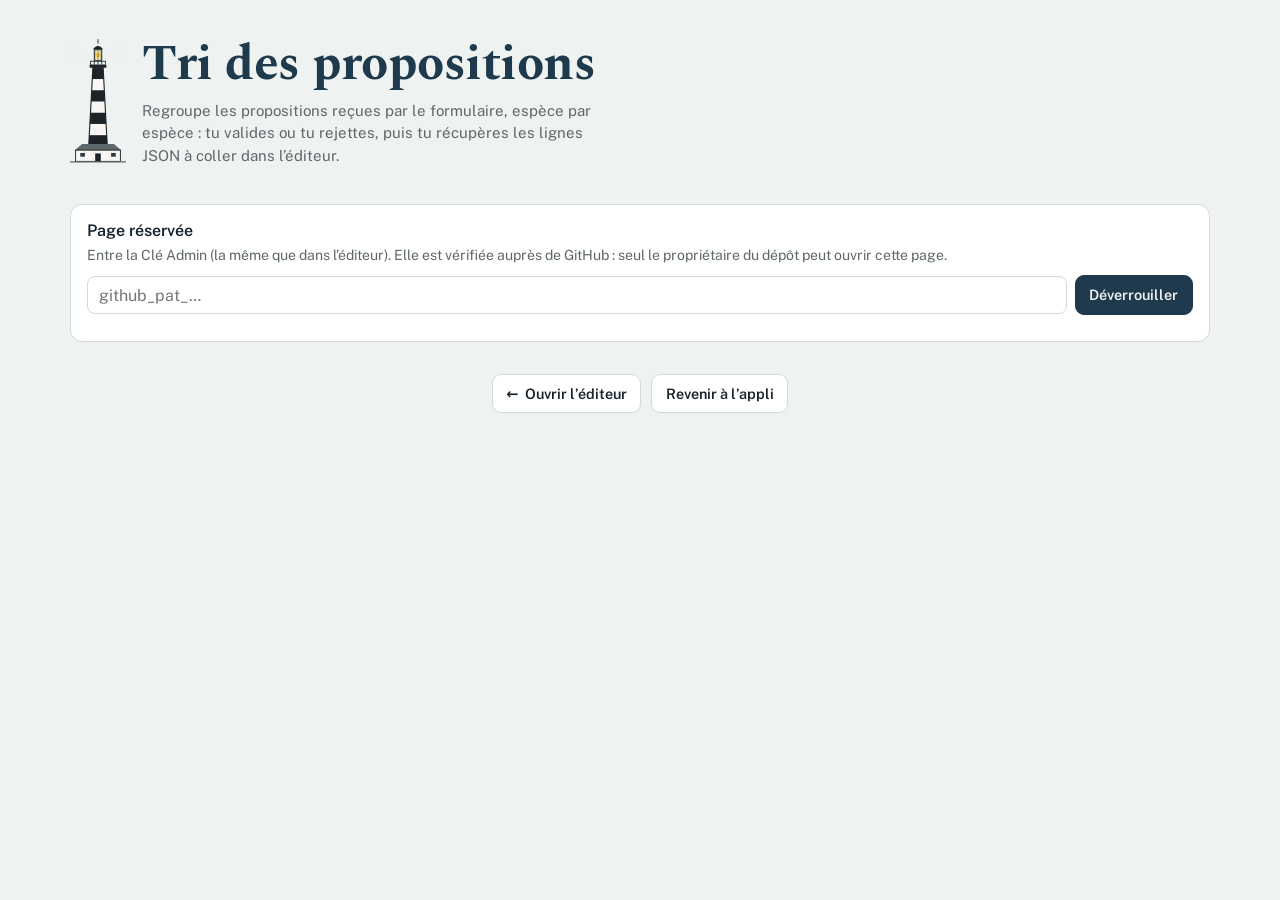
==== admin.html @ da958c92 "Éditeur (visiteurs) : seuls les champs modifiables sont affichés (le canal, ou rien pour une espèce " ====
<!DOCTYPE html>
<html lang="fr">
<head>
<meta charset="utf-8">
<!-- Sécurité : page verrouillée par la Clé Admin (vérifiée auprès de GitHub) ; les réponses du formulaire sont lues depuis un fichier choisi sur l'appareil, rien n'est envoyé -->
<meta http-equiv="Content-Security-Policy" content="default-src 'self'; script-src 'self'; style-src 'self' 'unsafe-inline'; img-src 'self' data:; font-src 'self'; connect-src 'self' https://api.github.com https://script.google.com https://script.googleusercontent.com; object-src 'none'; base-uri 'none'; form-action 'none'">
<meta name="viewport" content="width=device-width, initial-scale=1, viewport-fit=cover">
<title>Tri des propositions · Oiseaux d'Ouessant</title>
<meta name="robots" content="noindex">
<link rel="icon" href="favicon.svg" type="image/svg+xml">
<link rel="stylesheet" href="css/polices.css">
<link rel="stylesheet" href="css/commun.css">
<link rel="stylesheet" href="css/editeur.css">
<link rel="stylesheet" href="css/admin.css">
</head>
<body>
<div class="wrap">
  <header>
    <a href="index.html" class="home" title="Revenir à l'appli" aria-label="Revenir à l'appli"><img src="phare_creach.svg" alt=""></a>
    <div class="intro">
      <h1>Tri des propositions</h1>
      <p class="sub">Regroupe les propositions reçues par le formulaire, espèce par espèce : tu valides ou tu rejettes, puis tu récupères les lignes JSON à coller dans l’éditeur.</p>
    </div>
  </header>

  <!-- 0. Verrou : rien n'est affiché sans la Clé Admin -->
  <section class="panel" id="lockPanel">
    <h2>Page réservée</h2>
    <p class="help">Entre la Clé Admin (la même que dans l’éditeur). Elle est vérifiée auprès de GitHub : seul le propriétaire du dépôt peut ouvrir cette page.</p>
    <form id="lockForm" class="lock">
      <input type="password" id="lockKey" autocomplete="off" spellcheck="false" placeholder="github_pat_…" aria-label="Clé Admin">
      <button type="submit" class="btn primary">Déverrouiller</button>
    </form>
    <p class="msg" id="lockMsg" role="status"></p>
  </section>

  <!-- 1. Fichier des réponses -->
  <section class="panel hidden" id="loadPanel">
    <h2>1. Les réponses du formulaire</h2>
    <div class="actions"><button type="button" class="btn primary" id="fetchBtn" disabled>Récupérer les réponses</button></div>
    <details class="src">
      <summary>Réglages de la récupération automatique</summary>
      <p class="help">Une seule fois : installe le script Google sur la feuille des réponses (voir README, « Récupération automatique »), puis colle ici l’adresse de son application web et le code secret. Ils restent sur cet appareil.</p>
      <label class="gh-lab">Adresse de l’application web<input type="url" id="srcUrl" autocomplete="off" spellcheck="false" placeholder="https://script.google.com/macros/s/…/exec"></label>
      <label class="gh-lab">Code secret<input type="password" id="srcCode" autocomplete="off" spellcheck="false"></label>
      <div class="actions"><button type="button" class="btn" id="srcGen">Créer un code</button><button type="button" class="btn" id="srcSave">Enregistrer les réglages</button></div>
      <p class="msg" id="srcMsg" role="status"></p>
    </details>
    <p class="help">Sinon, à la main — dans Google Forms : onglet <b>Réponses</b> → <b>Afficher dans Sheets</b> ; puis dans la feuille : <b>Fichier → Télécharger → Valeurs séparées par des virgules (.csv)</b>. Choisis ensuite ce fichier ici (il reste sur ton appareil, rien n’est envoyé).</p>
    <label class="drop" id="drop">
      <input type="file" id="csvFile" accept=".csv,text/csv">
      <span>Choisir le fichier .csv des réponses (ou le glisser ici)</span>
    </label>
    <label class="incl"><input type="checkbox" id="inclDone"> Inclure les réponses déjà marquées « traitées »</label>
    <p class="msg" id="loadMsg" role="status"></p>
  </section>

  <!-- 2. Tri -->
  <section id="sortView" class="hidden">
    <!-- Oiseaux et lieux ne se mélangent jamais : un onglet par liste, comme dans l'éditeur -->
    <nav class="tabs" role="tablist" aria-label="Liste à trier">
      <button type="button" role="tab" aria-selected="true" data-file="ouessant_birds.json">Oiseaux <span class="n" id="nBirds"></span></button>
      <button type="button" role="tab" aria-selected="false" data-file="lieux_ouessant.json">Lieux <span class="n" id="nPlaces"></span></button>
      <button type="button" role="tab" aria-selected="false" data-file="messages">Messages <span class="n" id="nMsgs"></span></button>
    </nav>
    <div class="bar admin-bar">
      <div class="filters">
        <label>Période <select id="period"></select></label>
        <label>Trier par <select id="sortBy">
          <option value="count">nombre de demandes</option>
          <option value="name">nom (A → Z)</option>
          <option value="type">type (suppressions, ajouts, modifications)</option>
        </select></label>
        <label>Afficher <select id="show">
          <option value="todo">à décider</option>
          <option value="ok">validées</option>
          <option value="no">rejetées</option>
          <option value="all">toutes</option>
        </select></label>
      </div>
      <p class="count" id="summary"></p>
    </div>
    <div id="groups"></div>

    <!-- 3. Résultat -->
    <section class="panel" id="outPanel">
      <h2 id="outTitle">3. Les lignes JSON validées</h2>
      <p class="help" id="outHelp"></p>
      <div class="actions"><button type="button" class="btn primary" id="genBtn">Générer les lignes JSON</button></div>
      <div id="outBlocks"></div>
      <div class="actions"><button type="button" class="btn" id="doneBtn" disabled>Marquer les réponses décidées comme traitées</button></div>
      <p class="msg" id="outMsg" role="status"></p>
    </section>
  </section>

  <!-- Réglages pour tout le monde (reglages.json) -->
  <section class="panel hidden" id="lockModePanel">
    <h2>Ce que les visiteurs peuvent modifier (oiseaux)</h2>
    <p class="help">Ces réglages valent pour tout le monde, dans l’appli et l’éditeur. Avec ta clé, tu peux toujours tout modifier. Les lieux-dits ne sont pas concernés.</p>
    <div class="modes">
      <label><input type="checkbox" id="regVerrou"> <span><b>Verrouiller les espèces marquées « Verrouillée »</b> : cadenas, aucune proposition. Décoché, elles suivent la même règle que les autres (pratique au lancement de l’appli).</span></label>
    </div>
    <div class="modes" role="radiogroup" aria-label="Champs modifiables">
      <p class="help" style="margin:0"><b>Sur une espèce déjà dans la liste, un visiteur peut modifier :</b></p>
      <label><input type="radio" name="regChamps" value="canal"> <span><b>le canal seulement</b> (fonctionnement normal) ; seul le menu du canal est affiché, pas de suppression.</span></label>
      <label><input type="radio" name="regChamps" value="tous"> <span><b>tous les champs</b> (noms, type, canal), et supprimer une espèce.</span></label>
      <p class="help" style="margin:0">Ajouter une nouvelle espèce reste toujours possible.</p>
    </div>
    <div class="actions"><button type="button" class="btn primary" id="regSave" disabled>Enregistrer les réglages</button></div>
    <p class="msg" id="regMsg" role="status"></p>
    <p class="help">Chaque proposition garde les réglages du moment de son envoi : en reverrouillant, celles faites pendant l’ouverture ne sont pas rejetées d’office.</p>
  </section>

  <!-- 4. Listes des oiseaux par année -->
  <section class="panel hidden" id="yearPanel">
    <h2>Listes des oiseaux par année</h2>
    <p class="help">Au 1er janvier, la liste de l’année qui se termine est archivée automatiquement : c’est fait à la première ouverture de cette page dans la nouvelle année, à partir de l’historique GitHub, donc c’est bien la liste du 31 décembre. La nouvelle année démarre avec la même liste. Tu peux ensuite la modifier dans l’éditeur, ou reprendre une liste archivée comme référence de l’année.</p>
    <p id="yearCur"></p>
    <div id="yearList"></div>
    <div class="actions"><button type="button" class="btn" id="yearSnap">Sauvegarder la liste actuelle</button></div>
    <p class="msg" id="yearMsg" role="status"></p>
    <div id="yearDiff"></div>
  </section>

  <p class="back"><a class="btn" href="editeur.html"><span aria-hidden="true">←</span> <span>Ouvrir l’éditeur</span></a> <a class="btn" href="index.html"><span>Revenir à l’appli</span></a></p>
</div>
<a class="admin-badge" id="adminBadge" href="editeur.html?cle" title="Clé Admin active : la gérer ou l’oublier" hidden>🔑 Mode admin</a>
<div class="toast hidden" id="toast" role="status"></div>
<script src="js/version.js"></script>
<script src="js/admin.js"></script>
</body>
</html>
---- css/polices.css ----
/* Polices hébergées avec l'appli (plus de requête vers Google Fonts : vie privée, hors ligne, sécurité).
   Spectral et Public Sans, licence SIL Open Font License 1.1 (voir polices/LICENCES.txt). */
@font-face {
  font-family: 'Spectral';
  font-style: normal;
  font-display: swap;
  font-weight: 500;
  src: url(../polices/spectral-latin-ext-500-normal.woff2) format("woff2");
  unicode-range: U+0100-02BA,U+02BD-02C5,U+02C7-02CC,U+02CE-02D7,U+02DD-02FF,U+0304,U+0308,U+0329,U+1D00-1DBF,U+1E00-1E9F,U+1EF2-1EFF,U+2020,U+20A0-20AB,U+20AD-20C0,U+2113,U+2C60-2C7F,U+A720-A7FF;
}
@font-face {
  font-family: 'Spectral';
  font-style: normal;
  font-display: swap;
  font-weight: 500;
  src: url(../polices/spectral-latin-500-normal.woff2) format("woff2");
  unicode-range: U+0000-00FF,U+0131,U+0152-0153,U+02BB-02BC,U+02C6,U+02DA,U+02DC,U+0304,U+0308,U+0329,U+2000-206F,U+20AC,U+2122,U+2191,U+2193,U+2212,U+2215,U+FEFF,U+FFFD;
}
@font-face {
  font-family: 'Spectral';
  font-style: normal;
  font-display: swap;
  font-weight: 700;
  src: url(../polices/spectral-latin-ext-700-normal.woff2) format("woff2");
  unicode-range: U+0100-02BA,U+02BD-02C5,U+02C7-02CC,U+02CE-02D7,U+02DD-02FF,U+0304,U+0308,U+0329,U+1D00-1DBF,U+1E00-1E9F,U+1EF2-1EFF,U+2020,U+20A0-20AB,U+20AD-20C0,U+2113,U+2C60-2C7F,U+A720-A7FF;
}
@font-face {
  font-family: 'Spectral';
  font-style: normal;
  font-display: swap;
  font-weight: 700;
  src: url(../polices/spectral-latin-700-normal.woff2) format("woff2");
  unicode-range: U+0000-00FF,U+0131,U+0152-0153,U+02BB-02BC,U+02C6,U+02DA,U+02DC,U+0304,U+0308,U+0329,U+2000-206F,U+20AC,U+2122,U+2191,U+2193,U+2212,U+2215,U+FEFF,U+FFFD;
}
@font-face {
  font-family: 'Spectral';
  font-style: italic;
  font-display: swap;
  font-weight: 400;
  src: url(../polices/spectral-latin-ext-400-italic.woff2) format("woff2");
  unicode-range: U+0100-02BA,U+02BD-02C5,U+02C7-02CC,U+02CE-02D7,U+02DD-02FF,U+0304,U+0308,U+0329,U+1D00-1DBF,U+1E00-1E9F,U+1EF2-1EFF,U+2020,U+20A0-20AB,U+20AD-20C0,U+2113,U+2C60-2C7F,U+A720-A7FF;
}
@font-face {
  font-family: 'Spectral';
  font-style: italic;
  font-display: swap;
  font-weight: 400;
  src: url(../polices/spectral-latin-400-italic.woff2) format("woff2");
  unicode-range: U+0000-00FF,U+0131,U+0152-0153,U+02BB-02BC,U+02C6,U+02DA,U+02DC,U+0304,U+0308,U+0329,U+2000-206F,U+20AC,U+2122,U+2191,U+2193,U+2212,U+2215,U+FEFF,U+FFFD;
}
@font-face {
  font-family: 'Spectral';
  font-style: italic;
  font-display: swap;
  font-weight: 500;
  src: url(../polices/spectral-latin-ext-500-italic.woff2) format("woff2");
  unicode-range: U+0100-02BA,U+02BD-02C5,U+02C7-02CC,U+02CE-02D7,U+02DD-02FF,U+0304,U+0308,U+0329,U+1D00-1DBF,U+1E00-1E9F,U+1EF2-1EFF,U+2020,U+20A0-20AB,U+20AD-20C0,U+2113,U+2C60-2C7F,U+A720-A7FF;
}
@font-face {
  font-family: 'Spectral';
  font-style: italic;
  font-display: swap;
  font-weight: 500;
  src: url(../polices/spectral-latin-500-italic.woff2) format("woff2");
  unicode-range: U+0000-00FF,U+0131,U+0152-0153,U+02BB-02BC,U+02C6,U+02DA,U+02DC,U+0304,U+0308,U+0329,U+2000-206F,U+20AC,U+2122,U+2191,U+2193,U+2212,U+2215,U+FEFF,U+FFFD;
}
@font-face {
  font-family: 'Public Sans';
  font-style: normal;
  font-display: swap;
  font-weight: 400;
  src: url(../polices/public-sans-latin-ext-400-normal.woff2) format("woff2");
  unicode-range: U+0100-02BA,U+02BD-02C5,U+02C7-02CC,U+02CE-02D7,U+02DD-02FF,U+0304,U+0308,U+0329,U+1D00-1DBF,U+1E00-1E9F,U+1EF2-1EFF,U+2020,U+20A0-20AB,U+20AD-20C0,U+2113,U+2C60-2C7F,U+A720-A7FF;
}
@font-face {
  font-family: 'Public Sans';
  font-style: normal;
  font-display: swap;
  font-weight: 400;
  src: url(../polices/public-sans-latin-400-normal.woff2) format("woff2");
  unicode-range: U+0000-00FF,U+0131,U+0152-0153,U+02BB-02BC,U+02C6,U+02DA,U+02DC,U+0304,U+0308,U+0329,U+2000-206F,U+20AC,U+2122,U+2191,U+2193,U+2212,U+2215,U+FEFF,U+FFFD;
}
@font-face {
  font-family: 'Public Sans';
  font-style: normal;
  font-display: swap;
  font-weight: 500;
  src: url(../polices/public-sans-latin-ext-500-normal.woff2) format("woff2");
  unicode-range: U+0100-02BA,U+02BD-02C5,U+02C7-02CC,U+02CE-02D7,U+02DD-02FF,U+0304,U+0308,U+0329,U+1D00-1DBF,U+1E00-1E9F,U+1EF2-1EFF,U+2020,U+20A0-20AB,U+20AD-20C0,U+2113,U+2C60-2C7F,U+A720-A7FF;
}
@font-face {
  font-family: 'Public Sans';
  font-style: normal;
  font-display: swap;
  font-weight: 500;
  src: url(../polices/public-sans-latin-500-normal.woff2) format("woff2");
  unicode-range: U+0000-00FF,U+0131,U+0152-0153,U+02BB-02BC,U+02C6,U+02DA,U+02DC,U+0304,U+0308,U+0329,U+2000-206F,U+20AC,U+2122,U+2191,U+2193,U+2212,U+2215,U+FEFF,U+FFFD;
}
@font-face {
  font-family: 'Public Sans';
  font-style: normal;
  font-display: swap;
  font-weight: 600;
  src: url(../polices/public-sans-latin-ext-600-normal.woff2) format("woff2");
  unicode-range: U+0100-02BA,U+02BD-02C5,U+02C7-02CC,U+02CE-02D7,U+02DD-02FF,U+0304,U+0308,U+0329,U+1D00-1DBF,U+1E00-1E9F,U+1EF2-1EFF,U+2020,U+20A0-20AB,U+20AD-20C0,U+2113,U+2C60-2C7F,U+A720-A7FF;
}
@font-face {
  font-family: 'Public Sans';
  font-style: normal;
  font-display: swap;
  font-weight: 600;
  src: url(../polices/public-sans-latin-600-normal.woff2) format("woff2");
  unicode-range: U+0000-00FF,U+0131,U+0152-0153,U+02BB-02BC,U+02C6,U+02DA,U+02DC,U+0304,U+0308,U+0329,U+2000-206F,U+20AC,U+2122,U+2191,U+2193,U+2212,U+2215,U+FEFF,U+FFFD;
}
---- css/commun.css ----
/* Oiseaux d'Ouessant — styles communs à l'appli et à l'éditeur : couleurs (clair, sombre, daltonisme) et bases */
:root{
  --ocean:#1F3A4D; --ocean-2:#2C5168; --foam:#EEF2F0; --paper:#FFFFFF;
  --granite:#5E676B; --line:#D3DAD8; --heather:#8C5E83; --warn:#B4532A; --warn-bg:#FBEFE8;
  --ink:#16232C; --ok:#1F7A5A;
  --ok-bg:#E5F3EC; --new:#0072B2; --new-bg:#E3F0F8; --mark:#F6E7A8;
  --mono:ui-monospace, SFMono-Regular, Menlo, Consolas, monospace;
  --serif:"Spectral", Georgia, "Times New Roman", serif;
  --sans:"Public Sans", system-ui, -apple-system, "Segoe UI", Roboto, sans-serif;
  box-sizing:border-box;
  padding-top:env(safe-area-inset-top,0px);
  padding-bottom:env(safe-area-inset-bottom,0px);
}
@media (prefers-color-scheme: dark){
  :root:not([data-theme="light"]){
    --ocean:#9FC3D9; --ocean-2:#7FAAC4; --foam:#0F1B23; --paper:#16252F;
    --granite:#9AA6AB; --line:#2A3B46; --heather:#C9A1C0; --warn:#F0A07A; --warn-bg:#3A2219; --ink:#E6EEF0; --ok:#5CC497; --ok-bg:#16342A; --new:#56B4E9; --new-bg:#15303F; --mark:#5A4E1C;
  }
}
:root[data-theme="dark"]{
  --ocean:#9FC3D9; --ocean-2:#7FAAC4; --foam:#0F1B23; --paper:#16252F;
  --granite:#9AA6AB; --line:#2A3B46; --heather:#C9A1C0; --warn:#F0A07A; --warn-bg:#3A2219; --ink:#E6EEF0; --ok:#5CC497; --ok-bg:#16342A; --new:#56B4E9; --new-bg:#15303F; --mark:#5A4E1C;
}
*,*::before,*::after{box-sizing:inherit}
:root[data-cvd="1"]{--ok:#0072B2}
:root[data-cvd="1"][data-theme="dark"]{--ok:#56B4E9}
@media (prefers-color-scheme: dark){ :root[data-cvd="1"]:not([data-theme="light"]){--ok:#56B4E9} }
html{scroll-padding-top:env(safe-area-inset-top,0px)}
body{margin:0;background:var(--foam);color:var(--ink);font:400 16px/1.5 var(--sans)}

/* Mode admin (Clé Admin active) : petit repère en haut à droite de chaque page */
.admin-badge{position:absolute;z-index:20;top:calc(env(safe-area-inset-top,0px) + .3rem);right:max(.55rem,calc(50vw - var(--wrap-w,860px) / 2 + 1.25rem));display:inline-flex;align-items:center;gap:.25rem;
  padding:.12rem .5rem;border-radius:999px;background:var(--ocean);color:var(--foam);font:600 .68rem/1.3 var(--sans);letter-spacing:.02em;border:0;text-decoration:none;cursor:pointer;-webkit-tap-highlight-color:transparent}
.admin-badge:hover{background:var(--ocean-2)}
.admin-badge:focus-visible{outline:3px solid var(--heather);outline-offset:2px}
.admin-badge[hidden]{display:none}
---- css/editeur.css ----
/* Oiseaux d'Ouessant — styles de l'éditeur (editeur.html). Couleurs et bases : css/commun.css */
body{font-size:15px}
:root{--wrap-w:1180px}
.wrap{max-width:1180px;margin:0 auto;padding:0 1.25rem 5rem}
header{display:flex;align-items:flex-start;gap:1rem;padding:2.25rem 0 1.5rem}
.intro{align-self:stretch;min-height:131px;display:flex;flex-direction:column;justify-content:flex-end}
header img{width:56px;height:auto;overflow:visible;display:block}
h1{font:700 clamp(2rem,6vw,3.1rem)/1.02 var(--serif);color:var(--ocean);margin:0;letter-spacing:-.01em}
.sub{margin:.6rem 0 0;color:var(--granite);max-width:52ch}
button,input,select,textarea{font:inherit;color:inherit}
.btn{display:inline-flex;align-items:center;gap:.4rem;border:1px solid var(--line);background:var(--paper);color:var(--ink);
  font-weight:600;font-size:.9rem;padding:.5rem .85rem;border-radius:9px;cursor:pointer;white-space:nowrap}
.btn.primary{background:var(--ocean);border-color:var(--ocean);color:var(--foam)}
.btn.danger{color:var(--warn);border-color:color-mix(in srgb,var(--warn) 45%,var(--line))}
.btn.ghost{background:none;border-color:transparent;color:var(--ocean-2);text-decoration:underline;text-underline-offset:3px;padding:.4rem .3rem}
.btn.attention{box-shadow:0 0 0 3px #F2C230;border-color:#F2C230}
@media (prefers-reduced-motion:no-preference){ .btn.attention{animation:attn 1.8s ease-in-out infinite} @keyframes attn{50%{box-shadow:0 0 0 6px rgba(242,194,48,.55)}} }
:root[data-cvd="1"] .btn.attention{box-shadow:0 0 0 3px #E69F00;border-color:#E69F00}
.btn:disabled{opacity:.45;cursor:not-allowed}
:is(.btn,input,select,textarea,.drop,tr.item):focus-visible{outline:3px solid #8C5E83;outline-offset:2px}
input[type=text],input[type=number],input[type=search],select,textarea{background:var(--paper);border:1px solid var(--line);border-radius:8px;padding:.45rem .6rem;width:100%}
textarea{font-family:var(--mono);font-size:.85rem}
.hidden{display:none !important}

.back{margin:2rem 0 0;text-align:center;display:flex;flex-wrap:wrap;gap:.6rem;justify-content:center}
.back a{text-decoration:none}

/* Choix de la liste : mêmes onglets que sur l'index */
.tabs{display:flex;gap:.25rem;border-bottom:1px solid var(--line);margin:0 0 .75rem}
.tabs button{border:0;background:none;color:var(--granite);font:600 1rem var(--sans);padding:.6rem .9rem;cursor:pointer;border-bottom:3px solid transparent;margin-bottom:-1px}
.tabs button[aria-selected="true"]{color:var(--ocean);border-bottom-color:var(--ocean)}
.tabs button:focus-visible{outline:3px solid #8C5E83;outline-offset:-3px}

/* Import */
.or{display:flex;flex-wrap:wrap;gap:.6rem;margin-top:1rem;align-items:center}

/* GitHub */
.gh-key{margin:.6rem 0 0;font-size:.85rem;color:var(--granite)}
.gh-lab{display:grid;gap:.25rem;font-size:.82rem;color:var(--granite);font-weight:600;margin-top:.4rem}
.panel a{color:var(--ocean-2)}
.remember{display:flex;align-items:center;gap:.5rem;margin-top:.7rem;font-size:.9rem;cursor:pointer}
.remember input{width:1.05rem;height:1.05rem}
.help.small{font-size:.8rem;margin:.3rem 0 0}

/* Barre d'outils */
.bar{position:sticky;top:0;z-index:10;background:var(--foam);padding:.7rem 0 .6rem;border-bottom:1px solid var(--line);display:grid;gap:.6rem}
.file{display:flex;flex-wrap:wrap;align-items:center;gap:.4rem .9rem}
.file b{font-family:var(--mono);font-size:.95rem}
.count{color:var(--granite);font-size:.88rem}
.badge{display:inline-block;font-size:.75rem;font-weight:600;padding:.1rem .45rem;border-radius:6px}
.badge.mod{background:var(--mark);color:var(--ink)}
.badge.new{background:var(--new-bg);color:var(--new)}
.badge.del{background:var(--warn-bg);color:var(--warn)}
.tools{display:flex;flex-wrap:wrap;gap:.5rem;align-items:center}
.tools .grow{flex:1 1 220px}
#addBtn{min-width:11.5rem}
@media (max-width:640px){.tools .grow{flex:1 1 100%}}
.filters{display:flex;flex-wrap:wrap;gap:.5rem}
.filters label{display:flex;align-items:center;gap:.35rem;font-size:.85rem;color:var(--granite)}
.filters select{width:auto;max-width:14rem;padding:.35rem .5rem}

/* Tableau */
.tablewrap{overflow-x:auto;margin-top:.8rem;background:var(--paper);border:1px solid var(--line);border-radius:12px}
table{border-collapse:collapse;width:100%;font-size:.9rem}
th,td{text-align:left;padding:.5rem .7rem;border-bottom:1px solid var(--line);vertical-align:top}
th{position:sticky;top:0;background:var(--paper);font-size:.78rem;text-transform:uppercase;letter-spacing:.03em;color:var(--granite);white-space:nowrap}
th button{all:unset;cursor:pointer}
th button:focus-visible{outline:2px solid #8C5E83}
tr.item{cursor:pointer}
tr.item:hover td{background:color-mix(in srgb,var(--ocean) 5%,var(--paper))}
tr.item.is-mod td:first-child{box-shadow:inset 4px 0 0 #D9B92E}
tr.item.is-new td:first-child{box-shadow:inset 4px 0 0 var(--new)}
td.num{font-variant-numeric:tabular-nums;font-family:var(--mono);font-size:.85rem}
td .empty{color:var(--granite);font-style:italic}
mark{background:var(--mark);color:inherit;border-radius:3px}
.more{padding:.8rem;text-align:center;color:var(--granite)}

/* Formulaire d'édition */
tr.editor td{background:color-mix(in srgb,var(--ocean) 14%,var(--paper));padding:1rem;border-bottom:2px solid var(--ocean)}
tr.item.is-open td{background:color-mix(in srgb,var(--ocean) 22%,var(--paper));font-weight:600}
.form{display:grid;grid-template-columns:repeat(auto-fill,minmax(230px,1fr));gap:.8rem}
.form label{display:grid;gap:.25rem;font-size:.8rem;color:var(--granite);font-weight:600}
.form label .was{font-weight:400;font-size:.75rem;color:var(--granite)}
.form .chk{display:flex;align-items:center;gap:.5rem;font-size:.9rem;color:var(--ink);font-weight:500;padding-top:1.3rem}
.form .chk input{width:1.1rem;height:1.1rem}
.changed input,.changed select,.changed textarea{border-color:#D9B92E;box-shadow:0 0 0 2px color-mix(in srgb,#D9B92E 35%,transparent)}
.actions{display:flex;flex-wrap:wrap;gap:.5rem;margin-top:1rem}
.actions .sep{flex:1}

/* Grille des carrés */
.cells-field{grid-column:1 / -1;display:grid;gap:.4rem}
.cells-field > label{display:grid;gap:.25rem;font-size:.8rem;color:var(--granite);font-weight:600;max-width:22rem}
.cells-tools{display:flex;flex-wrap:wrap;align-items:center;gap:.35rem;max-width:640px}
.cells-tools .btn{white-space:normal;text-align:left}   /* un long libellé ne doit pas élargir la page au-delà de l'écran */
.zoom-row{display:flex;justify-content:flex-end;align-items:center;gap:.35rem;max-width:640px}
.zb{width:2rem;height:2rem;border:1px solid var(--line);border-radius:8px;background:var(--paper);font:700 1.1rem/1 var(--sans);cursor:pointer}
.zb:focus-visible{outline:3px solid #8C5E83;outline-offset:2px}
.zl{min-width:3.4rem;text-align:center;font-size:.85rem;font-variant-numeric:tabular-nums;color:var(--granite)}
.cells-scroll{max-width:640px;max-height:min(460px,60vh);overflow:auto;border:1px solid var(--line);border-radius:8px;background:var(--paper);overscroll-behavior:contain;touch-action:pan-x pan-y}   /* glisser = défiler ; le pincement est géré par l'éditeur (zoom de la carte) et non par la page */
.cells-wrap{width:calc(var(--z,1) * 100%);min-width:100%}
.cells-head{position:sticky;top:0;z-index:2;background:var(--paper);padding:.15rem 0}
.cells-side{position:sticky;left:0;z-index:1;background:var(--paper)}
.cells-head{display:grid;margin-left:1.4rem;font-size:.72rem;font-weight:600;color:var(--granite);text-align:center}
.cells-body{display:flex}
.cells-side{display:grid;width:1.4rem;font-size:.7rem;color:var(--granite);align-items:center}
.cells{flex:1;display:grid;background-color:#ABDCFF;background-repeat:no-repeat}
.cells.with-map{background-image:var(--map-url)}
.cells button{border:0;border-right:1px solid rgba(31,58,77,.25);border-bottom:1px solid rgba(31,58,77,.25);background:transparent;padding:0;cursor:pointer;min-height:0}
.cells button:hover{background:rgba(31,58,77,.15)}
.cells button[aria-pressed="true"]{background:rgba(214,40,40,.35);box-shadow:inset 0 0 0 2px #D62828}
.cells button:focus-visible{outline:2px solid #8C5E83;outline-offset:-2px}

.cells{position:relative}
.pin{position:absolute;width:16px;height:16px;margin:-8px 0 0 -8px;border-radius:50%;background:#D62828;border:3px solid #fff;box-shadow:0 0 0 1px rgba(0,0,0,.35),0 2px 6px rgba(0,0,0,.35);pointer-events:none;z-index:1}
.picking .cells{cursor:crosshair}
.picking .cells button{pointer-events:none}
[data-pick][aria-pressed="true"]{background:var(--ocean);color:var(--foam);border-color:var(--ocean)}
.pick-mode{display:flex;flex-wrap:wrap;align-items:center;gap:.35rem .7rem;margin:.45rem 0 .2rem}
.seg{display:inline-flex}
.seg .btn{border-radius:0}
.seg .btn:first-child{border-radius:8px 0 0 8px}
.seg .btn:last-child{border-radius:0 8px 8px 0;margin-left:-1px}
.pick-mode .help{margin:0;font-size:.85rem}
.geo-hint{margin:0;font-size:.85rem;min-height:1.2em}
.geo-hint.good{color:var(--ok);font-weight:600}
.geo-hint.bad{color:var(--warn);font-weight:600}

/* Coller des lignes */
.panel{margin-top:.8rem;background:var(--paper);border:1px solid var(--line);border-radius:12px;padding:1rem}
.panel h2{font:600 1rem var(--sans);margin:0 0 .3rem}
.panel p.help{margin:0 0 .6rem;color:var(--granite);font-size:.88rem}
.preview{display:grid;gap:.6rem;margin-top:.8rem}
.pv{border:1px solid var(--line);border-radius:10px;padding:.6rem .8rem}
.pv h3{margin:0 0 .3rem;font-size:.92rem}
.pv ul{margin:0;padding-left:1.1rem;font-size:.85rem}
.pv del{color:var(--warn)} .pv ins{color:var(--ok);text-decoration:none;font-weight:600}
.msg{margin:.6rem 0 0;font-size:.88rem}
.msg.bad{color:var(--warn);font-weight:600}
.msg.good{color:var(--ok);font-weight:600}


/* Notification */
.toast{position:fixed;left:50%;bottom:calc(1.2rem + env(safe-area-inset-bottom,0px));transform:translateX(-50%);background:var(--ink);color:var(--foam);
  padding:.65rem 1rem;border-radius:10px;font-size:.9rem;display:flex;gap:.8rem;align-items:center;box-shadow:0 8px 24px rgba(0,0,0,.25);z-index:50;max-width:calc(100% - 2rem)}
.toast button{all:unset;cursor:pointer;font-weight:700;text-decoration:underline}
@media (max-width:640px){
  /* téléphone : le tableau tient dans l'écran ; texte un peu plus petit, mots coupés proprement (césure) plutôt qu'au milieu d'une lettre */
  table{table-layout:fixed;font-size:.85rem} th,td{padding:.45rem .5rem;overflow-wrap:break-word;hyphens:auto}
  th{white-space:normal;font-size:.7rem} th:nth-child(1){width:40%} th:nth-child(2){width:32%} }

/* Retour à l'appli par le phare */
header .home{display:block;line-height:0;border-radius:6px}
header .home:focus-visible{outline:3px solid #8C5E83;outline-offset:3px}
/* Arrivée depuis l'appli et envoi d'une proposition */
.panel.visit{border-color:var(--ocean);background:color-mix(in srgb,var(--ocean) 6%,var(--paper))}
.panel.visit p{margin:0;font-size:.92rem}
.prop-sum{white-space:pre-wrap;font:400 .82rem/1.45 var(--mono);background:var(--foam);border:1px solid var(--line);border-radius:8px;padding:.6rem .7rem;max-height:14rem;overflow:auto;margin:.4rem 0 .2rem}

/* Réglages d'affichage (langue, thème, couleurs) — mêmes que l'appli */
header{position:relative}
header .tools{position:absolute;top:2.25rem;right:0;display:flex;gap:.4rem;align-items:center}
header h1{padding-right:8.5rem}
.lang{display:flex;border:1px solid var(--line);border-radius:999px;overflow:hidden;background:var(--paper)}
.lang button{border:0;background:none;color:var(--granite);font:600 .82rem var(--sans);padding:.35rem .75rem;cursor:pointer}
.lang button[aria-pressed="true"]{background:var(--ocean);color:var(--foam)}
.prefs-btn{display:grid;place-items:center;width:2.1rem;height:2.1rem;border:1px solid var(--line);border-radius:50%;background:var(--paper);color:var(--ink);cursor:pointer}
.prefs-btn[aria-expanded="true"]{background:var(--ocean);color:var(--foam);border-color:var(--ocean)}
.prefs{position:absolute;top:calc(100% + .5rem);right:0;z-index:30;width:15.5rem;background:var(--paper);border:1px solid var(--line);border-radius:12px;padding:.8rem .9rem;box-shadow:0 10px 30px rgba(0,0,0,.18)}
.prefs[hidden]{display:none}
.prefs-t{margin:.2rem 0 .35rem;font:600 .8rem var(--sans);color:var(--granite);text-transform:uppercase;letter-spacing:.04em}
.prefs-n{margin:.6rem 0 0;font-size:.78rem;color:var(--granite)}
.seg{display:flex;border:1px solid var(--line);border-radius:10px;overflow:hidden;margin-bottom:.5rem}
.seg button{flex:1;border:0;background:none;color:var(--ink);font:500 .85rem var(--sans);padding:.45rem .3rem;cursor:pointer}
.seg button+button{border-left:1px solid var(--line)}
.seg button[aria-pressed="true"]{background:var(--ocean);color:var(--foam);font-weight:600}
.prefs-btn:focus-visible,.seg button:focus-visible,.lang button:focus-visible{outline:3px solid #8C5E83;outline-offset:2px}

/* Daltonisme : couleurs d'Okabe & Ito (bleu / orange / vermillon) à la place du rouge et du vert */
:root[data-cvd="1"] .cells button[aria-pressed="true"]{background:rgba(0,114,178,.35);box-shadow:inset 0 0 0 2px #0072B2}
:root[data-cvd="1"] .pin{background:#D55E00}
:root[data-cvd="1"] tr.item.is-mod td:first-child{box-shadow:inset 4px 0 0 #E69F00}
:root[data-cvd="1"] tr.item.is-new td:first-child{box-shadow:inset 4px 0 0 #56B4E9}
:root[data-cvd="1"] .changed input,:root[data-cvd="1"] .changed select,:root[data-cvd="1"] .changed textarea{border-color:#E69F00;box-shadow:0 0 0 2px rgba(230,159,0,.35)}
:root[data-cvd="1"] .badge.mod{background:#F3D9A4}
:root[data-cvd="1"] .pv ins{color:#0072B2}
:root[data-cvd="1"] .pv del{color:#D55E00}
:root[data-cvd="1"] .geo-hint.bad,:root[data-cvd="1"] .msg.bad{color:#D55E00}
/* mode sombre : liseré clair autour du phare, comme dans l'appli */
@media (prefers-color-scheme: dark){ :root:not([data-theme="light"]) header .home img{filter:drop-shadow(0 0 .7px rgba(220,230,234,.95)) drop-shadow(0 0 .7px rgba(220,230,234,.95))} }
:root[data-theme="dark"] header .home img{filter:drop-shadow(0 0 .7px rgba(220,230,234,.95)) drop-shadow(0 0 .7px rgba(220,230,234,.95))}
/* espèces communes verrouillées */
.lock{font-size:.85em}
.lock-msg{margin:0 0 .6rem}
.sp-name{margin:0 0 .5rem;font-weight:600}
.sp-name i{font-family:var(--serif);font-weight:400;color:var(--granite)}
---- css/admin.css ----
/* Page de tri des propositions (admin.html) — complète css/editeur.css */
.lock{display:flex;flex-wrap:wrap;gap:.5rem;align-items:center}
.lock input{flex:1 1 220px;font:400 1rem var(--sans);color:var(--ink);background:var(--paper);border:1px solid var(--line);border-radius:8px;padding:.55rem .7rem}
.drop{display:block;position:relative;border:2px dashed var(--line);border-radius:12px;padding:1.2rem 1rem;text-align:center;cursor:pointer;color:var(--ocean-2);font-weight:600}
.drop.over{border-color:var(--ocean);background:color-mix(in srgb,var(--ocean) 8%,var(--paper))}
.drop input{position:absolute;inset:0;opacity:0;cursor:pointer}
.admin-bar{position:static}
.admin-bar .filters{display:flex;flex-wrap:wrap;gap:.6rem 1rem}
.admin-bar select{font:400 .95rem var(--sans);color:var(--ink);background:var(--paper);border:1px solid var(--line);border-radius:8px;padding:.35rem .5rem}
#groups{display:grid;gap:.8rem;margin-top:.8rem}
.grp{background:var(--paper);border:1px solid var(--line);border-left:5px solid var(--line);border-radius:12px;padding:.8rem 1rem}
.grp.is-ok{border-left-color:var(--ok)}
.grp.is-no{border-left-color:var(--warn);opacity:.75}
.grp-h{display:flex;flex-wrap:wrap;align-items:center;gap:.35rem .5rem;margin-bottom:.4rem}
.grp-h h3{margin:0;font:600 1.02rem var(--sans);flex:1 1 100%}
.grp-h h3 i{font-family:var(--serif);font-weight:400;color:var(--granite)}
.tag{font-size:.75rem;font-weight:600;padding:.1rem .45rem;border-radius:6px;border:1px solid var(--line);color:var(--granite)}
.tag.n{color:var(--ink)}
.tag.warn{border-color:#F2C230;background:color-mix(in srgb,#F2C230 22%,var(--paper));color:var(--ink)}
.state{margin-left:auto;font-size:.82rem;font-weight:600;color:var(--granite)}
.is-ok .state{color:var(--ok)} .is-no .state{color:var(--warn)}
.var{border:1px solid var(--line);border-radius:10px;padding:.55rem .75rem;margin-top:.5rem}
.var.chosen{border-color:var(--ok);box-shadow:0 0 0 2px color-mix(in srgb,var(--ok) 35%,transparent)}
.var-h{margin:0 0 .25rem;font-size:.88rem}
.diff{margin:0 0 .4rem;padding-left:1.1rem;font-size:.86rem;overflow-wrap:anywhere}
.diff del{color:var(--warn)} .diff ins{color:var(--ok);text-decoration:none;font-weight:600}
.var details{font-size:.82rem;color:var(--granite);margin-bottom:.4rem}
.notes{margin:.3rem 0 0;padding-left:1.1rem}
.notes time{font-variant-numeric:tabular-nums}
.out{margin-top:.8rem}
.out h3{margin:0 0 .3rem;font-size:.95rem}
.out textarea{width:100%;box-sizing:border-box;font:400 .8rem ui-monospace,SFMono-Regular,Menlo,monospace;color:var(--ink);background:var(--paper);border:1px solid var(--line);border-radius:8px;padding:.5rem}
.empty{margin:1rem 0}
.src{margin:.6rem 0;font-size:.9rem}
.src summary{cursor:pointer;color:var(--ocean-2);font-weight:600}
.src .gh-lab{display:grid;gap:.2rem;margin:.5rem 0;font-size:.85rem;color:var(--granite)}
.src input{font:400 .95rem var(--sans);color:var(--ink);background:var(--paper);border:1px solid var(--line);border-radius:8px;padding:.5rem .6rem}
.incl{display:flex;gap:.4rem;align-items:center;margin-top:.6rem;font-size:.85rem;color:var(--granite)}
.years{list-style:none;margin:.4rem 0;padding:0;display:grid;gap:.5rem}
.years li{display:flex;flex-wrap:wrap;align-items:center;gap:.4rem .8rem;border:1px solid var(--line);border-radius:10px;padding:.55rem .75rem;background:var(--paper)}
.years .y-name{font-weight:600;flex:1 1 180px}
.years .actions{margin:0}
#yearDiff details{margin:.3rem 0}
.tag.lock{color:var(--ink)}
.msg-text{margin:.2rem 0 0;white-space:pre-wrap;overflow-wrap:anywhere}
.msg-card{border-left-color:var(--ocean-2)}
.modes{display:grid;gap:.45rem;margin:.5rem 0 .7rem}
.modes label{display:flex;gap:.5rem;align-items:flex-start;font-size:.92rem;cursor:pointer}
.modes input{margin-top:.2rem;accent-color:var(--ocean)}
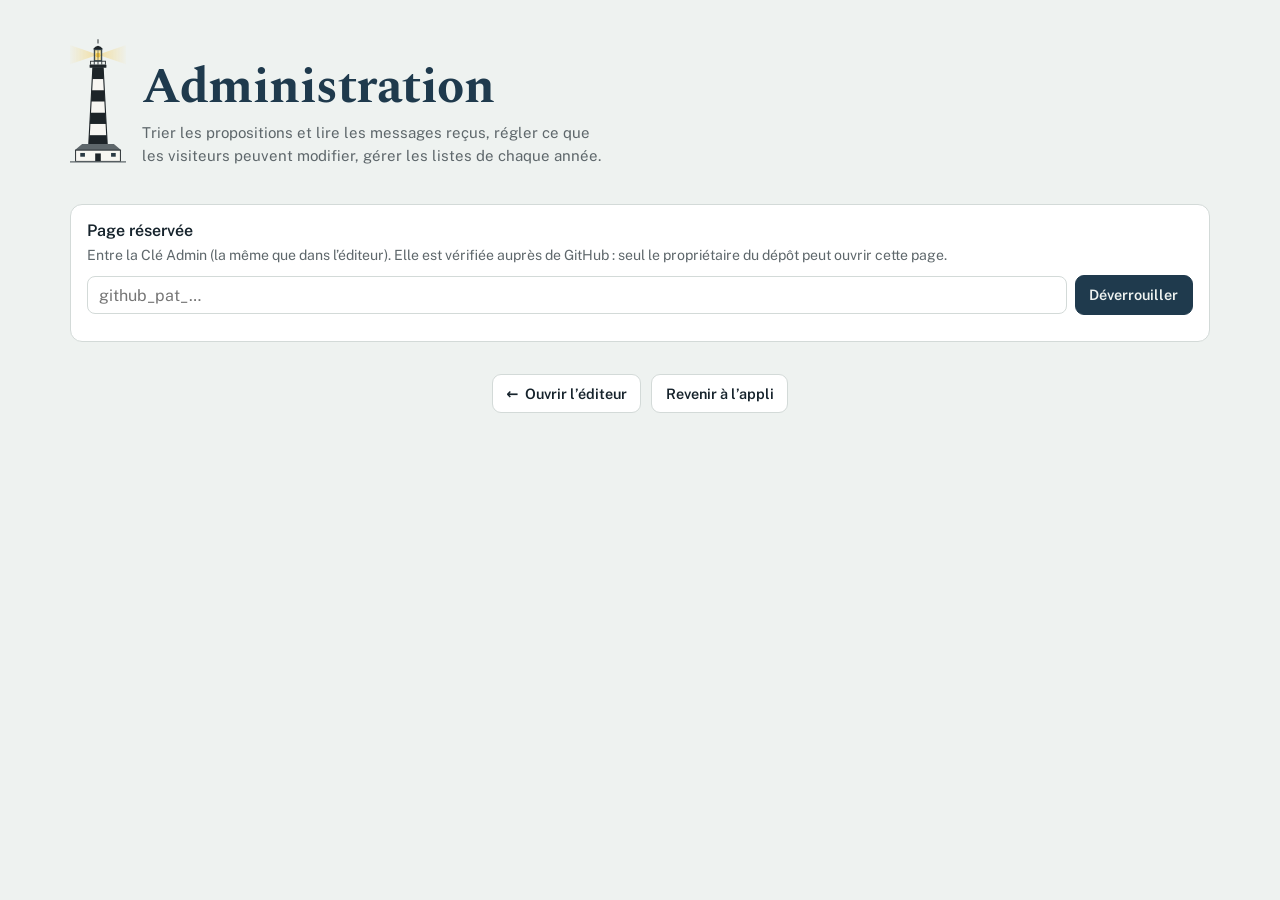
==== commit cba0aecd: "La page « Tri des propositions » devient « Administration » (titre, bouton de l'éditeur, textes et R" ====
--- a/admin.html
+++ b/admin.html
@@ -5,7 +5,7 @@
 <!-- Sécurité : page verrouillée par la Clé Admin (vérifiée auprès de GitHub) ; les réponses du formulaire sont lues depuis un fichier choisi sur l'appareil, rien n'est envoyé -->
 <meta http-equiv="Content-Security-Policy" content="default-src 'self'; script-src 'self'; style-src 'self' 'unsafe-inline'; img-src 'self' data:; font-src 'self'; connect-src 'self' https://api.github.com https://script.google.com https://script.googleusercontent.com; object-src 'none'; base-uri 'none'; form-action 'none'">
 <meta name="viewport" content="width=device-width, initial-scale=1, viewport-fit=cover">
-<title>Tri des propositions · Oiseaux d'Ouessant</title>
+<title>Administration · Oiseaux d'Ouessant</title>
 <meta name="robots" content="noindex">
 <link rel="icon" href="favicon.svg" type="image/svg+xml">
 <link rel="stylesheet" href="css/polices.css">
@@ -18,8 +18,8 @@
   <header>
     <a href="index.html" class="home" title="Revenir à l'appli" aria-label="Revenir à l'appli"><img src="phare_creach.svg" alt=""></a>
     <div class="intro">
-      <h1>Tri des propositions</h1>
-      <p class="sub">Regroupe les propositions reçues par le formulaire, espèce par espèce : tu valides ou tu rejettes, puis tu récupères les lignes JSON à coller dans l’éditeur.</p>
+      <h1>Administration</h1>
+      <p class="sub">Trier les propositions et lire les messages reçus, régler ce que les visiteurs peuvent modifier, gérer les listes de chaque année.</p>
     </div>
   </header>
 
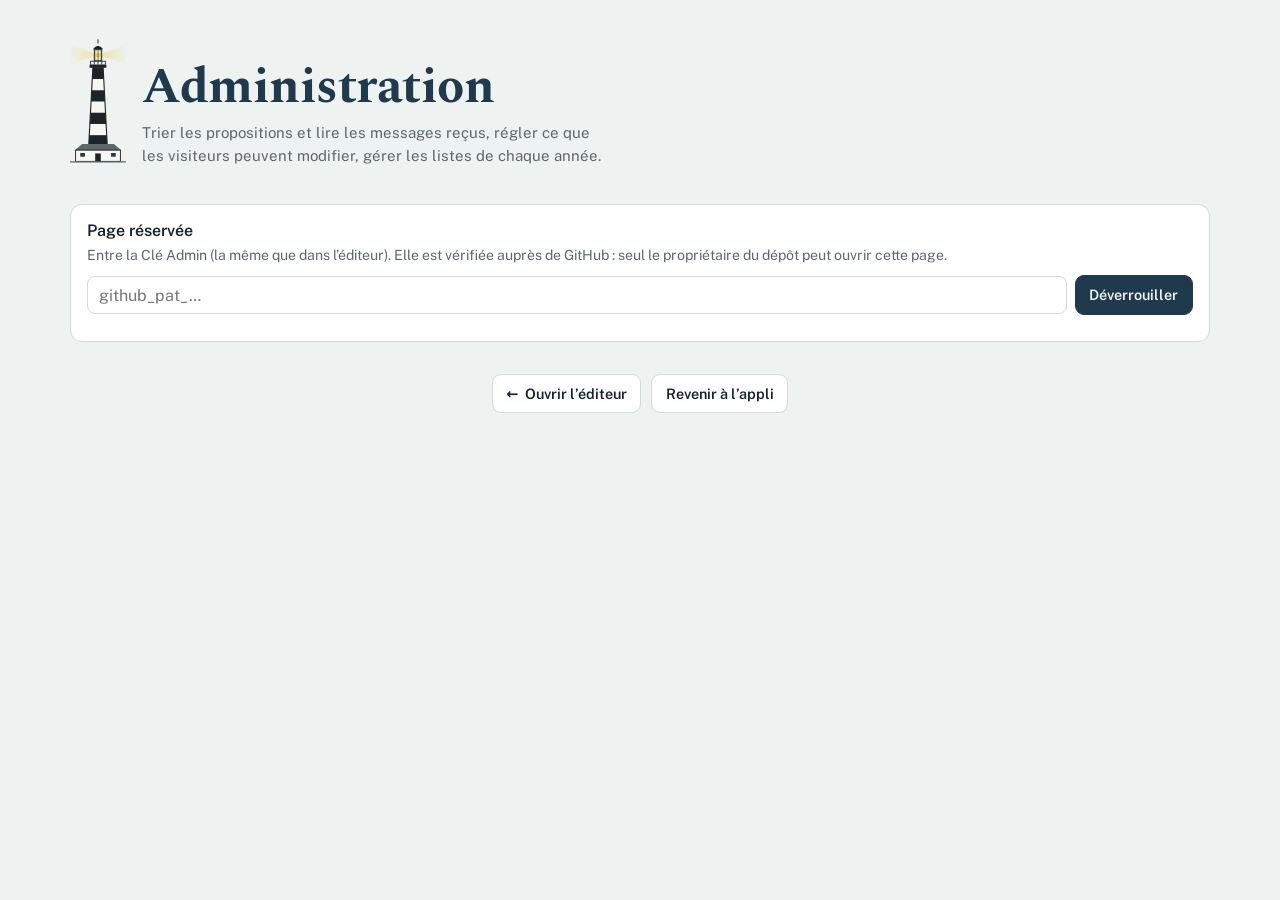
==== commit 159377f5: "Administration : case « Prendre en compte le statut « Verrouillée » » (coché : espèces protégées ; d" ====
--- a/admin.html
+++ b/admin.html
@@ -98,7 +98,8 @@
     <h2>Ce que les visiteurs peuvent modifier (oiseaux)</h2>
     <p class="help">Ces réglages valent pour tout le monde, dans l’appli et l’éditeur. Avec ta clé, tu peux toujours tout modifier. Les lieux-dits ne sont pas concernés.</p>
     <div class="modes">
-      <label><input type="checkbox" id="regVerrou"> <span><b>Verrouiller les espèces marquées « Verrouillée »</b> : cadenas, aucune proposition. Décoché, elles suivent la même règle que les autres (pratique au lancement de l’appli).</span></label>
+      <label><input type="checkbox" id="regVerrou"> <span><b>Prendre en compte le statut « Verrouillée »</b>
+        <ul class="opt-list"><li><b>Coché</b> : les espèces marquées « Verrouillée » sont protégées des modifications.</li><li><b>Décoché</b> : le statut « Verrouillée » est ignoré.</li></ul></span></label>
     </div>
     <div class="modes" role="radiogroup" aria-label="Champs modifiables">
       <p class="help" style="margin:0"><b>Sur une espèce déjà dans la liste, un visiteur peut modifier :</b></p>
--- a/css/admin.css
+++ b/css/admin.css
@@ -47,3 +47,5 @@
 .modes{display:grid;gap:.45rem;margin:.5rem 0 .7rem}
 .modes label{display:flex;gap:.5rem;align-items:flex-start;font-size:.92rem;cursor:pointer}
 .modes input{margin-top:.2rem;accent-color:var(--ocean)}
+.opt-list{margin:.25rem 0 0;padding-left:1.1rem;color:var(--granite)}
+.opt-list b{color:var(--ink)}
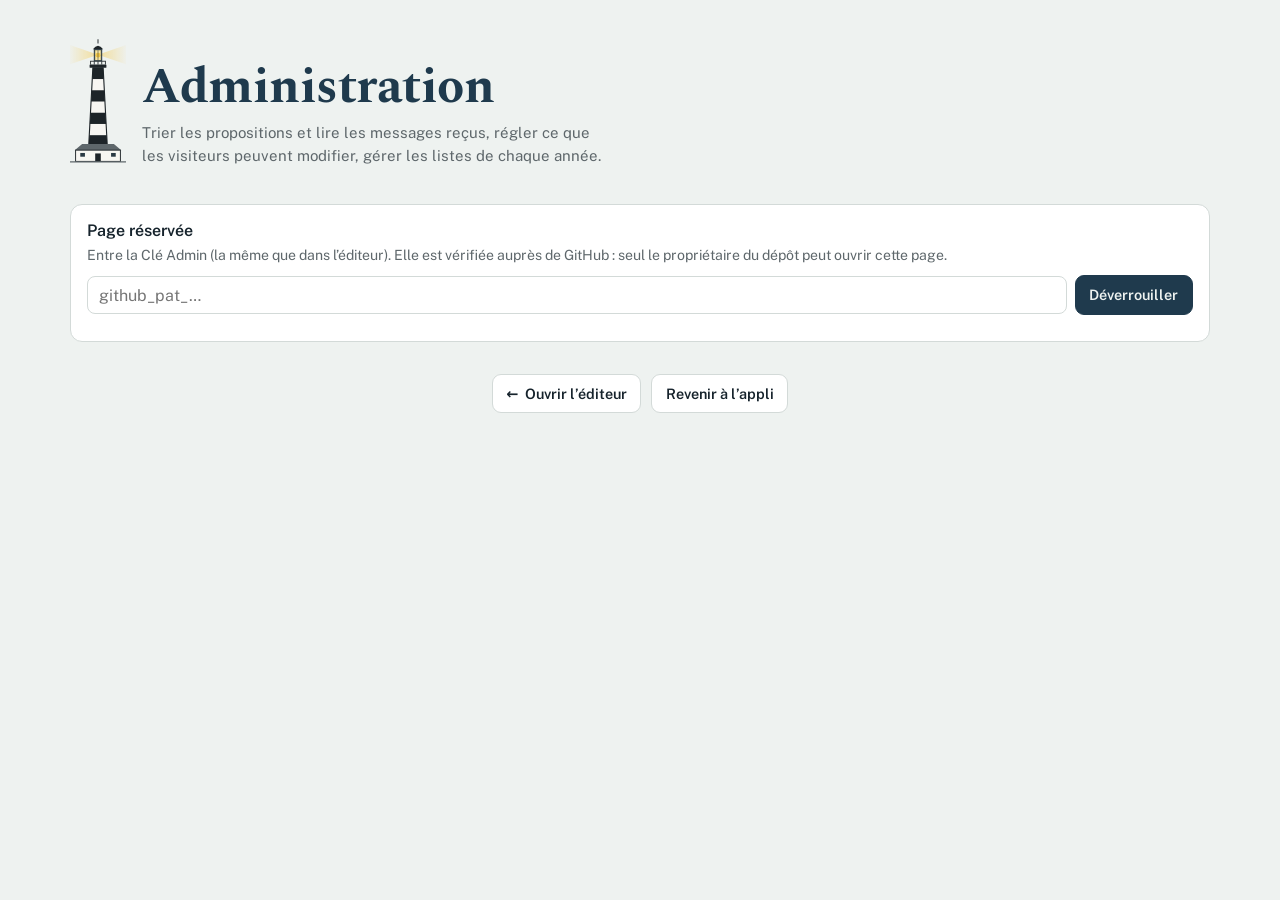
==== commit 7d8bcea9: "Administration : bouton « Enregistrer sur GitHub » qui applique directement les propositions validée" ====
--- a/admin.html
+++ b/admin.html
@@ -86,7 +86,7 @@
     <section class="panel" id="outPanel">
       <h2 id="outTitle">3. Les lignes JSON validées</h2>
       <p class="help" id="outHelp"></p>
-      <div class="actions"><button type="button" class="btn primary" id="genBtn">Générer les lignes JSON</button></div>
+      <div class="actions"><button type="button" class="btn primary" id="saveGhBtn">Enregistrer sur GitHub</button><button type="button" class="btn" id="genBtn">Générer les lignes JSON</button></div>
       <div id="outBlocks"></div>
       <div class="actions"><button type="button" class="btn" id="doneBtn" disabled>Marquer les réponses décidées comme traitées</button></div>
       <p class="msg" id="outMsg" role="status"></p>
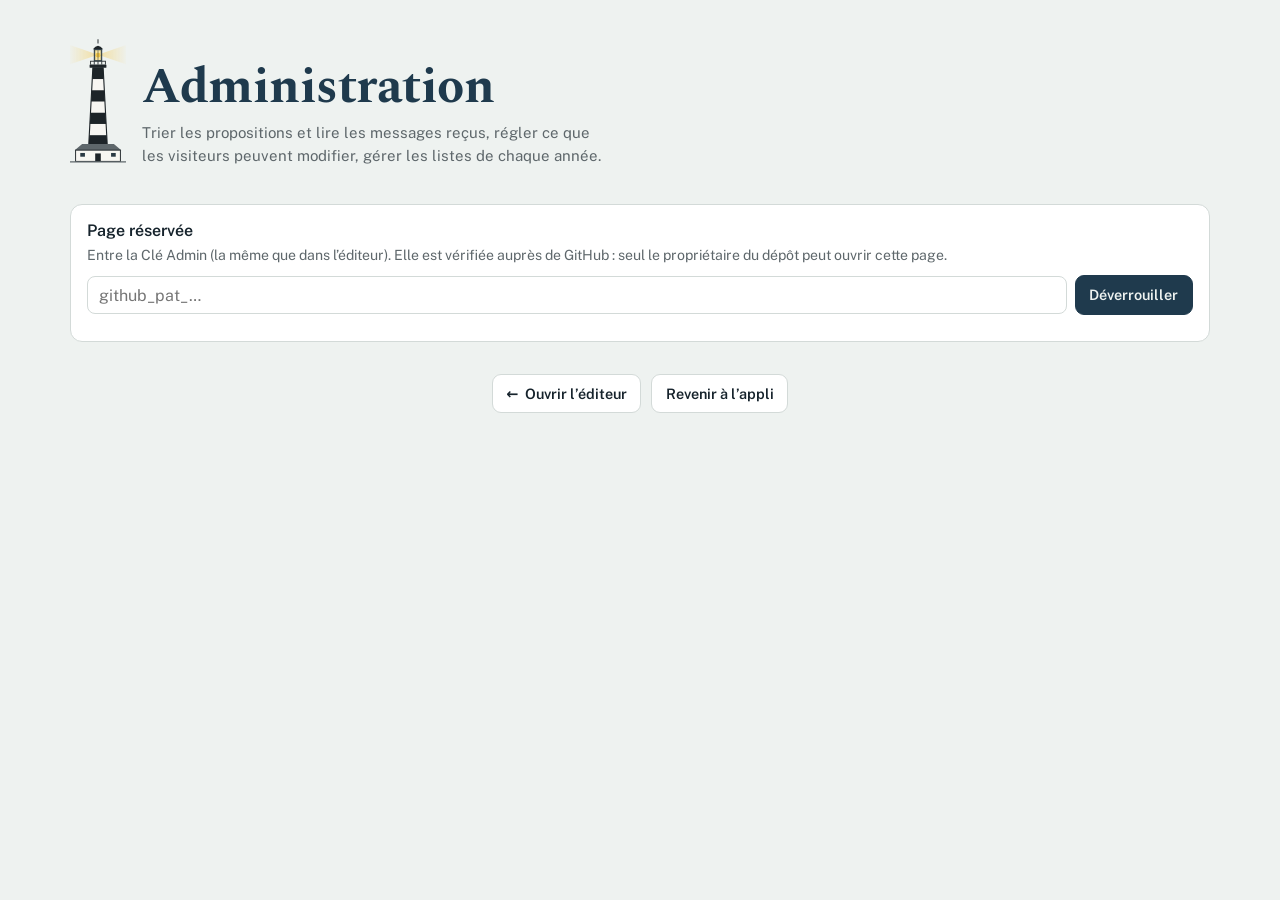
==== commit 9242b823: "Administration : la décision (validée, rejetée…) est notée dans la colonne « Traitée » et les répons" ====
--- a/admin.html
+++ b/admin.html
@@ -51,7 +51,6 @@
       <input type="file" id="csvFile" accept=".csv,text/csv">
       <span>Choisir le fichier .csv des réponses (ou le glisser ici)</span>
     </label>
-    <label class="incl"><input type="checkbox" id="inclDone"> Inclure les réponses déjà marquées « traitées »</label>
     <p class="msg" id="loadMsg" role="status"></p>
   </section>
 
--- a/css/admin.css
+++ b/css/admin.css
@@ -35,7 +35,6 @@
 .src summary{cursor:pointer;color:var(--ocean-2);font-weight:600}
 .src .gh-lab{display:grid;gap:.2rem;margin:.5rem 0;font-size:.85rem;color:var(--granite)}
 .src input{font:400 .95rem var(--sans);color:var(--ink);background:var(--paper);border:1px solid var(--line);border-radius:8px;padding:.5rem .6rem}
-.incl{display:flex;gap:.4rem;align-items:center;margin-top:.6rem;font-size:.85rem;color:var(--granite)}
 .years{list-style:none;margin:.4rem 0;padding:0;display:grid;gap:.5rem}
 .years li{display:flex;flex-wrap:wrap;align-items:center;gap:.4rem .8rem;border:1px solid var(--line);border-radius:10px;padding:.55rem .75rem;background:var(--paper)}
 .years .y-name{font-weight:600;flex:1 1 180px}
@@ -44,6 +43,12 @@
 .tag.lock{color:var(--ink)}
 .msg-text{margin:.2rem 0 0;white-space:pre-wrap;overflow-wrap:anywhere}
 .msg-card{border-left-color:var(--ocean-2)}
+.past{margin-top:1rem}
+.past > summary{cursor:pointer;font-weight:600;color:var(--granite);padding:.4rem 0}
+.past[open] > summary{margin-bottom:.5rem}
+.past .grp{margin-bottom:.6rem}
+.past .grp.is-no{opacity:1}
+.past-st{margin:.15rem 0 .2rem}
 .modes{display:grid;gap:.45rem;margin:.5rem 0 .7rem}
 .modes label{display:flex;gap:.5rem;align-items:flex-start;font-size:.92rem;cursor:pointer}
 .modes input{margin-top:.2rem;accent-color:var(--ocean)}
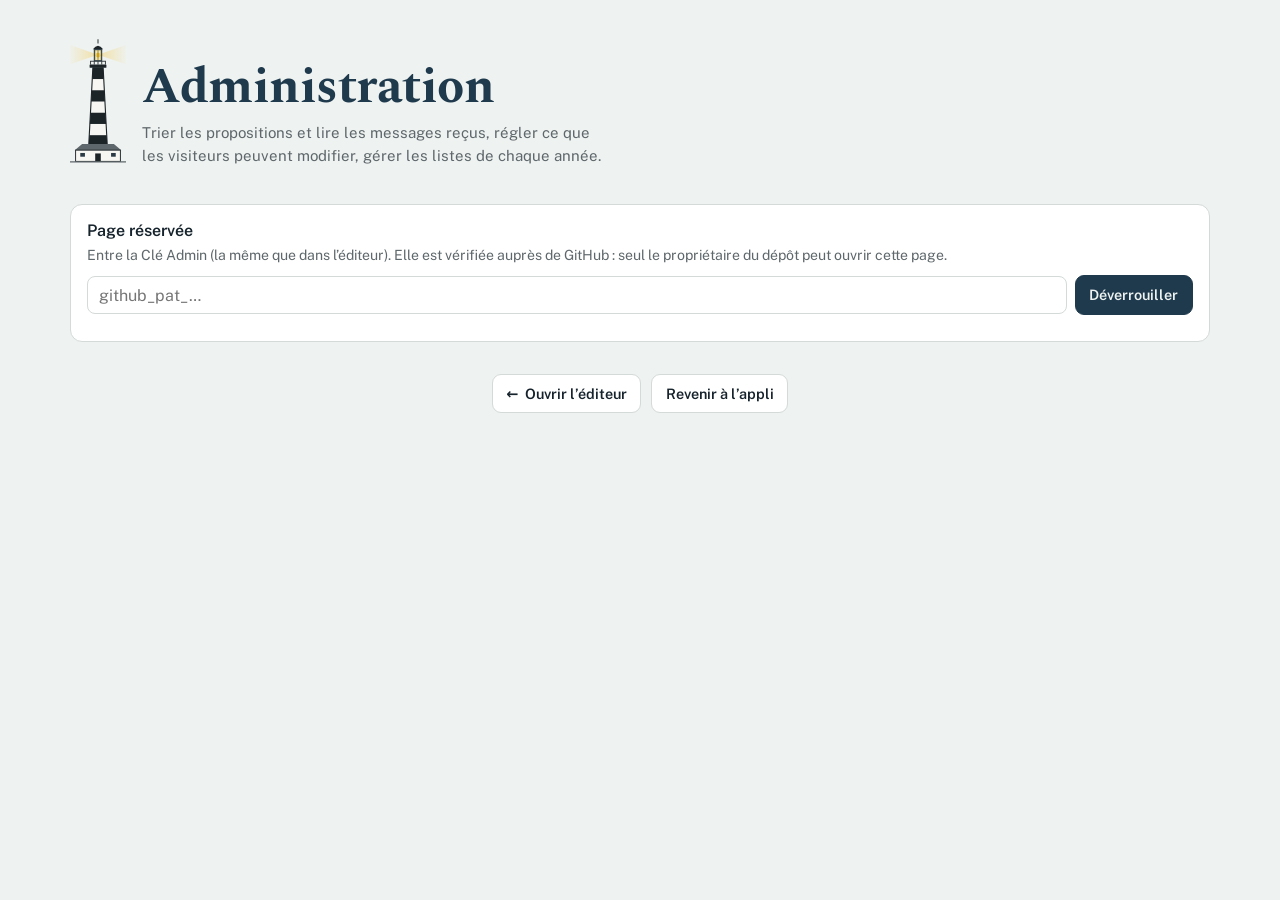
==== commit d3c19b44: "Historique des listes : page publique des changements des espèces et des lieux-dits, jour par jour, " ====
--- a/admin.html
+++ b/admin.html
@@ -127,6 +127,7 @@
 <a class="admin-badge" id="adminBadge" href="editeur.html?cle" title="Clé Admin active : la gérer ou l’oublier" hidden>🔑 Mode admin</a>
 <div class="toast hidden" id="toast" role="status"></div>
 <script src="js/version.js"></script>
+<script src="js/historique.js"></script>
 <script src="js/admin.js"></script>
 </body>
 </html>
--- a/css/editeur.css
+++ b/css/editeur.css
@@ -193,3 +193,15 @@
 .lock-msg{margin:0 0 .6rem}
 .sp-name{margin:0 0 .5rem;font-weight:600}
 .sp-name i{font-family:var(--serif);font-weight:400;color:var(--granite)}
+
+/* Informations légales, en petit en bas de page (même texte que l'appli) */
+.foot-legal{margin:.9rem 0 0;text-align:center}
+.linkbtn{background:none;border:0;padding:.2rem;font:500 .82rem var(--sans);color:var(--granite);text-decoration:underline;cursor:pointer}
+.linkbtn:hover{color:var(--ocean-2)}
+.linkbtn:focus-visible{outline:3px solid var(--heather);outline-offset:2px;border-radius:4px}
+.legal{margin:.6rem auto 0;padding:1rem 1.1rem;background:var(--paper);border:1px solid var(--line);border-radius:12px;font-size:.88rem;color:var(--granite);max-width:62ch}
+.legal[hidden]{display:none}
+.legal h2{margin:0 0 .5rem;font:700 1.05rem var(--serif);color:var(--ocean)}
+.legal p{margin:.5rem 0 0}
+.legal strong{color:var(--ink)}
+.legal a{color:var(--ocean-2)}
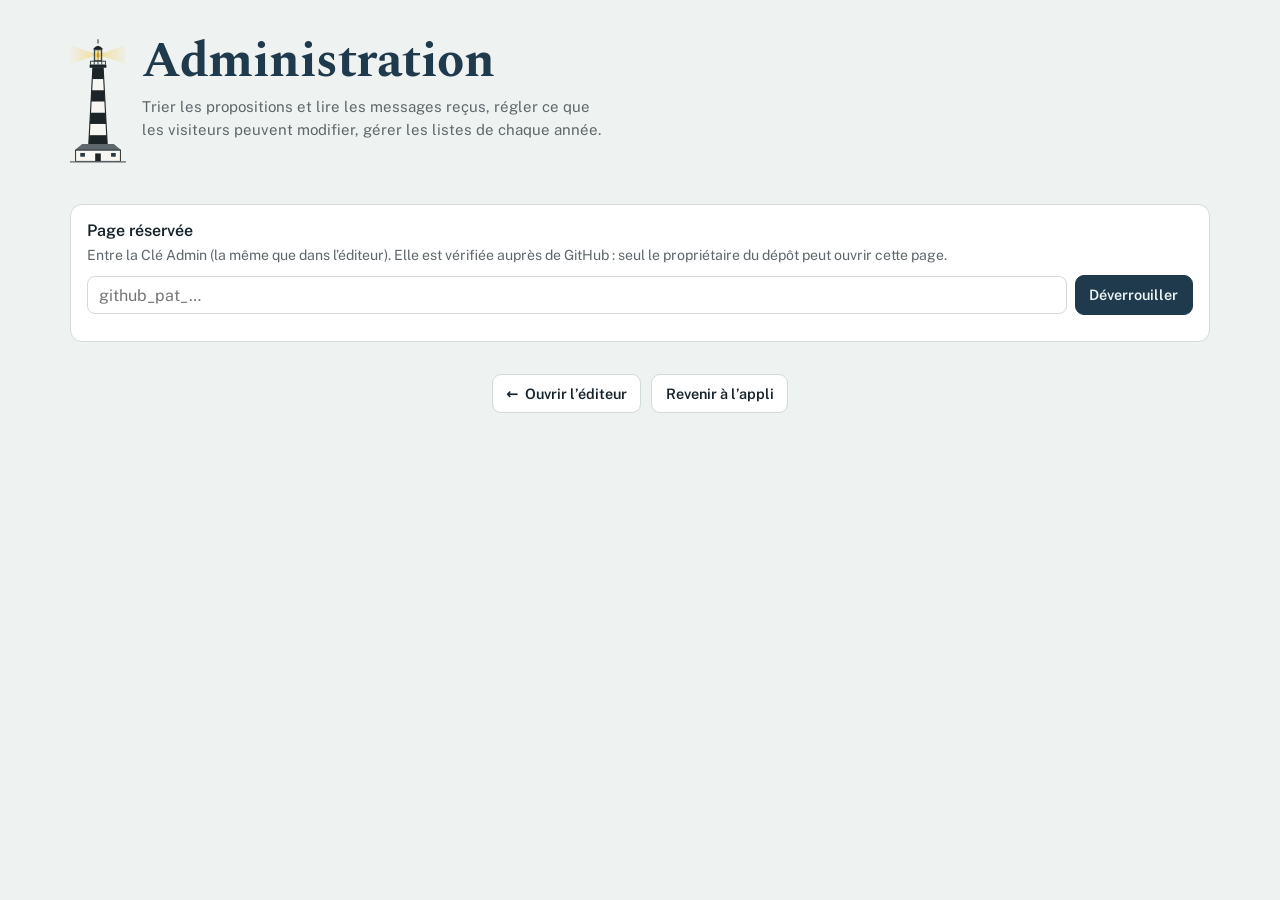
==== commit e6820089: "Œuf de Pâques : invitation au groupe WhatsApp, activable depuis la page Administration — v6.11 - js/" ====
--- a/admin.html
+++ b/admin.html
@@ -111,6 +111,19 @@
     <p class="help">Chaque proposition garde les réglages du moment de son envoi : en reverrouillant, celles faites pendant l’ouverture ne sont pas rejetées d’office.</p>
   </section>
 
+  <!-- Œuf de Pâques du phare : invitation au groupe WhatsApp (reglages.json) -->
+  <section class="panel hidden" id="eggPanel">
+    <h2>Œuf de Pâques du phare : groupe WhatsApp</h2>
+    <p class="help">Cinq touchers rapides sur le phare font passer un oiseau. Son message peut inviter à rejoindre le groupe WhatsApp « Ouessant Outragée, Ouessant brisée mais Ouessant libérée » (bouton « Rejoindre le groupe »). Vaut pour tout le monde, sur toutes les pages.</p>
+    <div class="modes">
+      <label><input type="checkbox" id="regGroupe"> <span><b>Afficher l’invitation au groupe</b></span></label>
+      <label><span>Jusqu’au (inclus)</span> <input type="date" id="regGroupeFin"></label>
+      <p class="help" style="margin:0">Après cette date, l’invitation disparaît d’elle-même. Sans date : affichée tant qu’elle est cochée.</p>
+    </div>
+    <div class="actions"><button type="button" class="btn primary" id="eggSave" disabled>Enregistrer</button></div>
+    <p class="msg" id="eggMsg" role="status"></p>
+  </section>
+
   <!-- 4. Listes des oiseaux par année -->
   <section class="panel hidden" id="yearPanel">
     <h2>Listes des oiseaux par année</h2>
--- a/css/editeur.css
+++ b/css/editeur.css
@@ -3,7 +3,7 @@
 :root{--wrap-w:1180px}
 .wrap{max-width:1180px;margin:0 auto;padding:0 1.25rem 5rem}
 header{display:flex;align-items:flex-start;gap:1rem;padding:2.25rem 0 1.5rem}
-.intro{align-self:stretch;min-height:131px;display:flex;flex-direction:column;justify-content:flex-end}
+.intro{align-self:stretch;min-height:131px;display:flex;flex-direction:column;justify-content:flex-start}
 header img{width:56px;height:auto;overflow:visible;display:block}
 h1{font:700 clamp(2rem,6vw,3.1rem)/1.02 var(--serif);color:var(--ocean);margin:0;letter-spacing:-.01em}
 .sub{margin:.6rem 0 0;color:var(--granite);max-width:52ch}
@@ -148,9 +148,6 @@
   table{table-layout:fixed;font-size:.85rem} th,td{padding:.45rem .5rem;overflow-wrap:break-word;hyphens:auto}
   th{white-space:normal;font-size:.7rem} th:nth-child(1){width:40%} th:nth-child(2){width:32%} }
 
-/* Retour à l'appli par le phare */
-header .home{display:block;line-height:0;border-radius:6px}
-header .home:focus-visible{outline:3px solid #8C5E83;outline-offset:3px}
 /* Arrivée depuis l'appli et envoi d'une proposition */
 .panel.visit{border-color:var(--ocean);background:color-mix(in srgb,var(--ocean) 6%,var(--paper))}
 .panel.visit p{margin:0;font-size:.92rem}
@@ -185,9 +182,6 @@
 :root[data-cvd="1"] .pv ins{color:#0072B2}
 :root[data-cvd="1"] .pv del{color:#D55E00}
 :root[data-cvd="1"] .geo-hint.bad,:root[data-cvd="1"] .msg.bad{color:#D55E00}
-/* mode sombre : liseré clair autour du phare, comme dans l'appli */
-@media (prefers-color-scheme: dark){ :root:not([data-theme="light"]) header .home img{filter:drop-shadow(0 0 .7px rgba(220,230,234,.95)) drop-shadow(0 0 .7px rgba(220,230,234,.95))} }
-:root[data-theme="dark"] header .home img{filter:drop-shadow(0 0 .7px rgba(220,230,234,.95)) drop-shadow(0 0 .7px rgba(220,230,234,.95))}
 /* espèces communes verrouillées */
 .lock{font-size:.85em}
 .lock-msg{margin:0 0 .6rem}
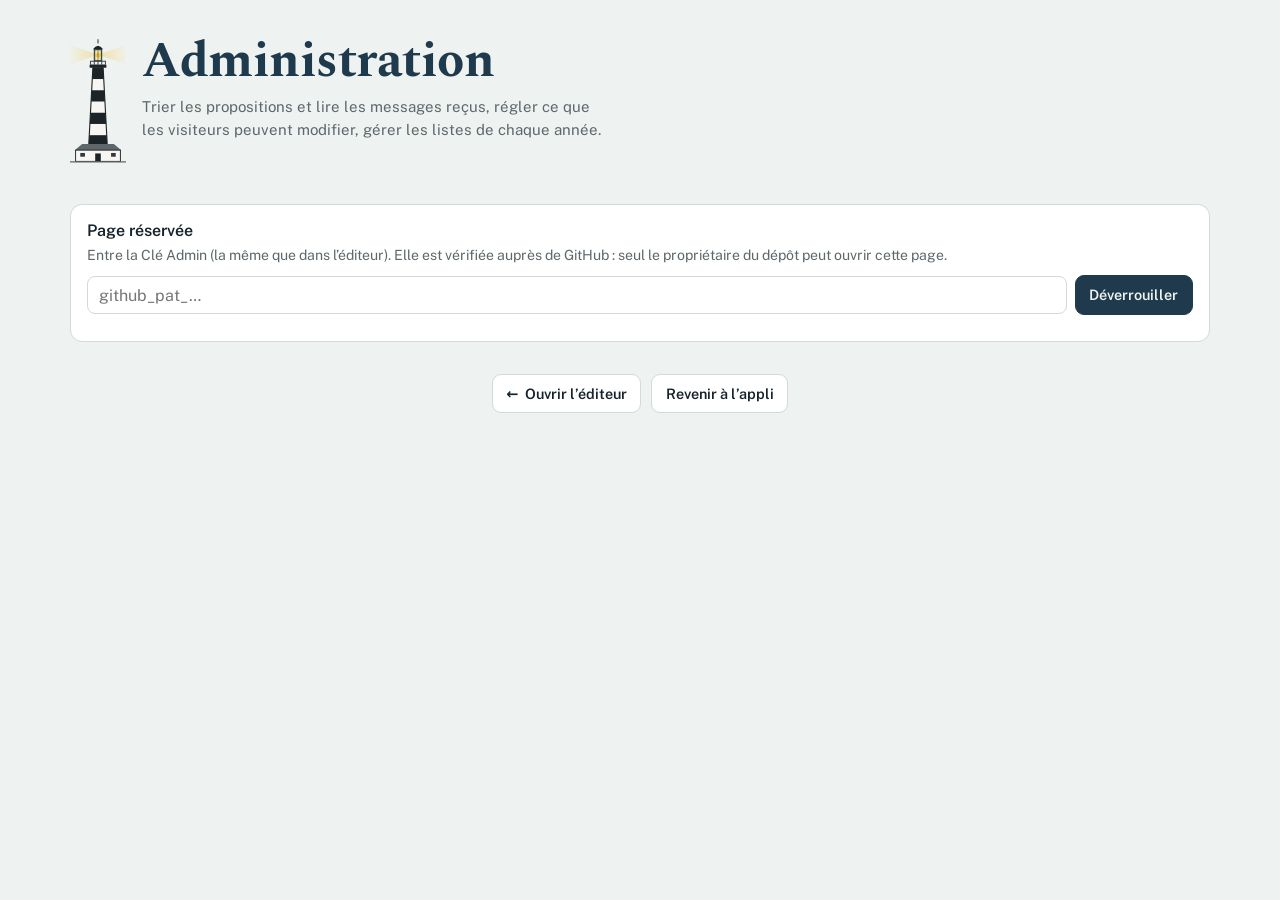
==== commit 421c0687: "Œuf de Pâques « groupe WhatsApp » : seulement aux heures choisies, avec l'oiseau choisi — v6.12 - js" ====
--- a/admin.html
+++ b/admin.html
@@ -114,11 +114,15 @@
   <!-- Œuf de Pâques du phare : invitation au groupe WhatsApp (reglages.json) -->
   <section class="panel hidden" id="eggPanel">
     <h2>Œuf de Pâques du phare : groupe WhatsApp</h2>
-    <p class="help">Cinq touchers rapides sur le phare font passer un oiseau. Son message peut inviter à rejoindre le groupe WhatsApp « Ouessant Outragée, Ouessant brisée mais Ouessant libérée » (bouton « Rejoindre le groupe »). Vaut pour tout le monde, sur toutes les pages.</p>
+    <p class="help">Cinq touchers rapides sur le phare font passer un oiseau. Aux heures choisies, c’est l’oiseau indiqué ci-dessous qui passe, et le message invite à rejoindre le groupe WhatsApp « Ouessant Outragée, Ouessant brisée mais Ouessant libérée » (bouton « Rejoindre le groupe »). Le reste du temps : l’œuf de Pâques habituel (une espèce Telegram au hasard). Vaut pour tout le monde, sur toutes les pages.</p>
     <div class="modes">
-      <label><input type="checkbox" id="regGroupe"> <span><b>Afficher l’invitation au groupe</b></span></label>
+      <label><input type="checkbox" id="regGroupe"> <span><b>Activer la version « groupe WhatsApp »</b></span></label>
+      <label><span>De</span> <input type="time" id="regGroupeDe"> <span>à</span> <input type="time" id="regGroupeA"></label>
+      <p class="help" style="margin:0">Heure du téléphone de chacun. « 22:00 » à « 00:00 » : de 22 h à minuit. La plage peut passer minuit. Les deux vides : toute la journée.</p>
+      <label><span>Oiseau affiché</span> <input type="text" id="regGroupeOiseau" maxlength="60" placeholder="Le troglobite"></label>
+      <p class="help" style="margin:0">Dans le message : « Alerte Telegram ! <i>[oiseau]</i> vient de passer devant le phare du Créac’h. »</p>
       <label><span>Jusqu’au (inclus)</span> <input type="date" id="regGroupeFin"></label>
-      <p class="help" style="margin:0">Après cette date, l’invitation disparaît d’elle-même. Sans date : affichée tant qu’elle est cochée.</p>
+      <p class="help" style="margin:0">Après cette date, la version « groupe » s’arrête d’elle-même. Sans date : tant qu’elle est cochée.</p>
     </div>
     <div class="actions"><button type="button" class="btn primary" id="eggSave" disabled>Enregistrer</button></div>
     <p class="msg" id="eggMsg" role="status"></p>
